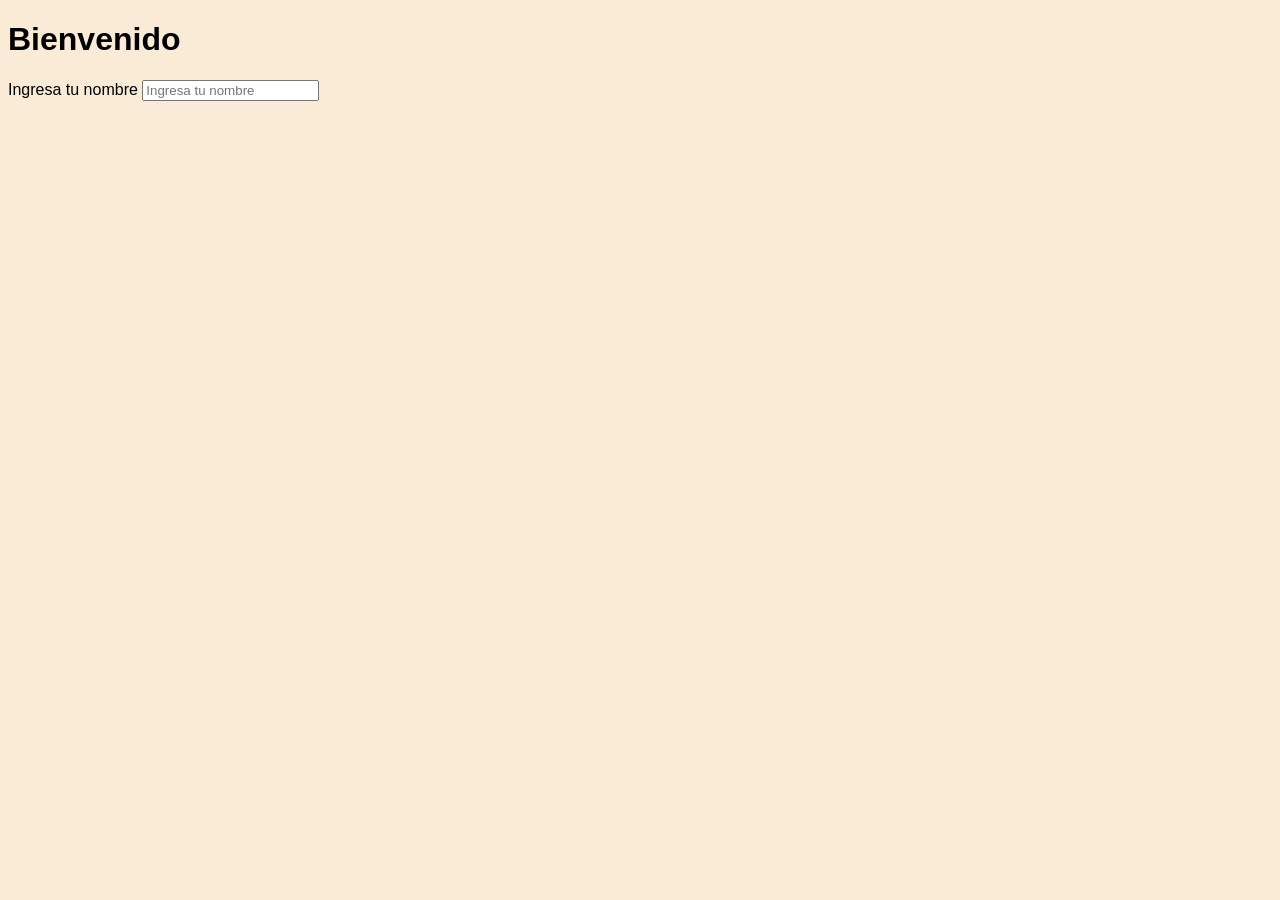
==== index.html @ 8167c3c3 "2" ====
<!DOCTYPE html>
<html lang="en">
<head>
    <meta charset="UTF-8">
    <meta name="viewport" content="width=+, initial-scale=1.0">
    <title>Proyecto</title>
    <link rel="stylesheet" href="css/style.css">
</head>
<body>  
    <h1>Bienvenido</h1>
    <label for="nombre">Ingresa tu nombre</label>
    <input type="text" placeholder="Ingresa tu nombre">

</body>
</html>
---- css/style.css ----
* {
    font-family: arial;
}

body {
    background-color: antiquewhite;
}
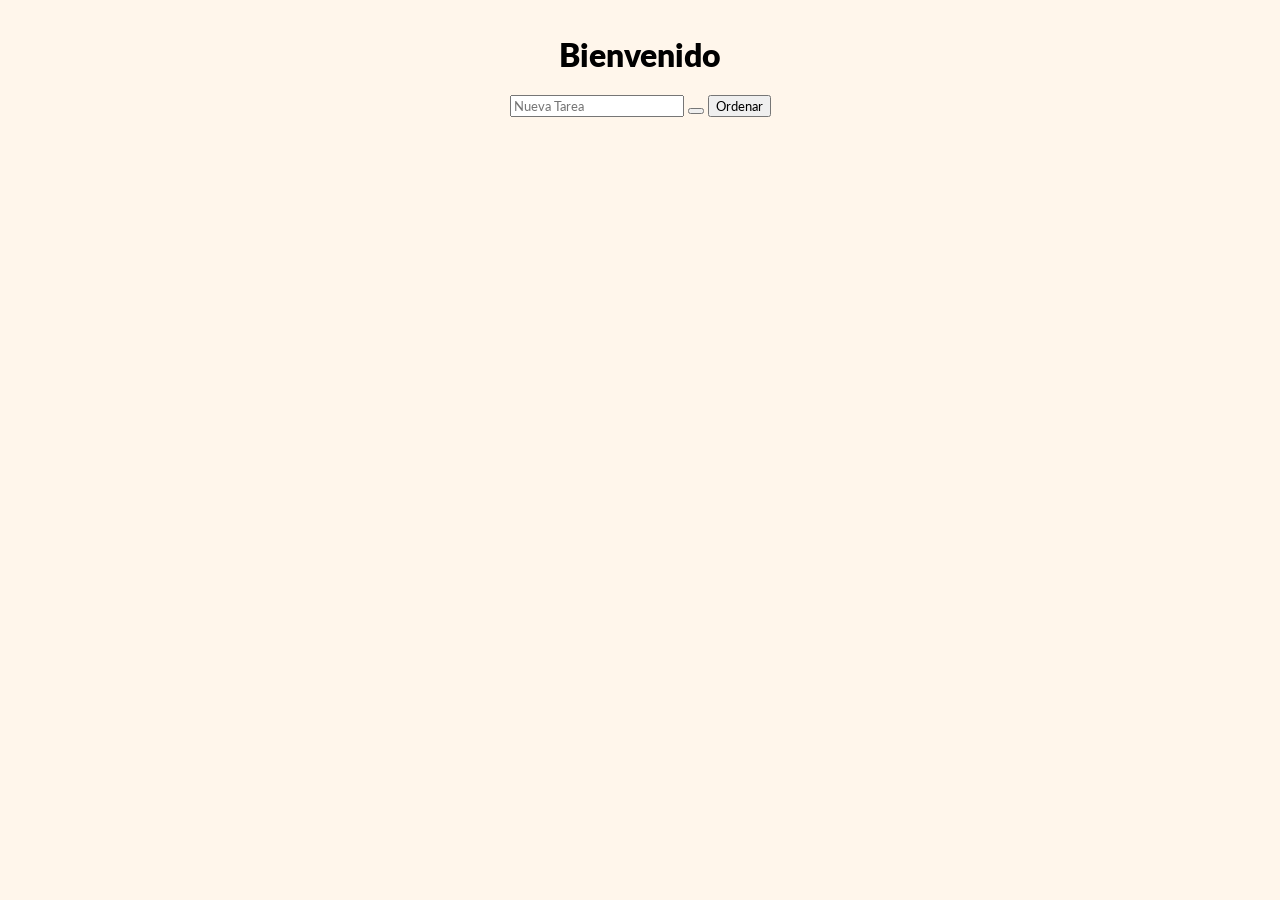
==== commit bca2d47c: "añadido contenido principal, nueva fuente implementada y body centrado" ====
--- a/index.html
+++ b/index.html
@@ -2,14 +2,36 @@
 <html lang="en">
 <head>
     <meta charset="UTF-8">
-    <meta name="viewport" content="width=+, initial-scale=1.0">
+    <meta name="viewport" content="width=device-width, initial-scale=1.0">
     <title>Proyecto</title>
+        <link rel="preconnect" href="https://fonts.googleapis.com">
+    <link rel="preconnect" href="https://fonts.gstatic.com" crossorigin>
+    <link href="https://fonts.googleapis.com/css2?family=Lato:ital,wght@0,100;0,300;0,400;0,700;0,900;1,100;1,300;1,400;1,700;1,900&display=swap" rel="stylesheet">
     <link rel="stylesheet" href="css/style.css">
+    <script src="js/script.js" defer></script>
 </head>
 <body>  
-    <h1>Bienvenido</h1>
-    <label for="nombre">Ingresa tu nombre</label>
-    <input type="text" placeholder="Ingresa tu nombre">
+    <h1 class="title-welcome">Bienvenido</h1>
 
+    <!--contenido principal-->    
+    <div class="list RoundBorder">
+        <div class="date">
+            <div class="dateRight">
+                <div id="dateNumber"></div>
+                <div>
+                    <div id="dateMonth"></div>
+                    <div id="dateYear"></div>
+                </div>
+            </div>
+            <div id="dateText"></div>
+        </div>
+    </div>
+
+    <form onsubmit="addNewTask(event)">
+        <input type="text" name="taskText" autocomplete="off" placeholder="Nueva Tarea" class="roundBorder">
+        <button type="submit" class="addTaskButton"></button>
+        <button type="button" class="orderButton roundBorder" onclick="renderOrderedTask()">Ordenar</button>
+    </form>
+    <div id="tasksContainer"></div>
 </body>
 </html>
--- a/css/style.css
+++ b/css/style.css
@@ -1,7 +1,13 @@
 * {
-    font-family: arial;
+    font-family: "Lato", Arial, sans-serif;
 }
 
 body {
-    background-color: antiquewhite;
+    background-color: rgb(255, 246, 235);
+    text-align: center;
+}
+
+.title-welcome {
+    font-weight: 800;
+    margin-top: 35px;
 }
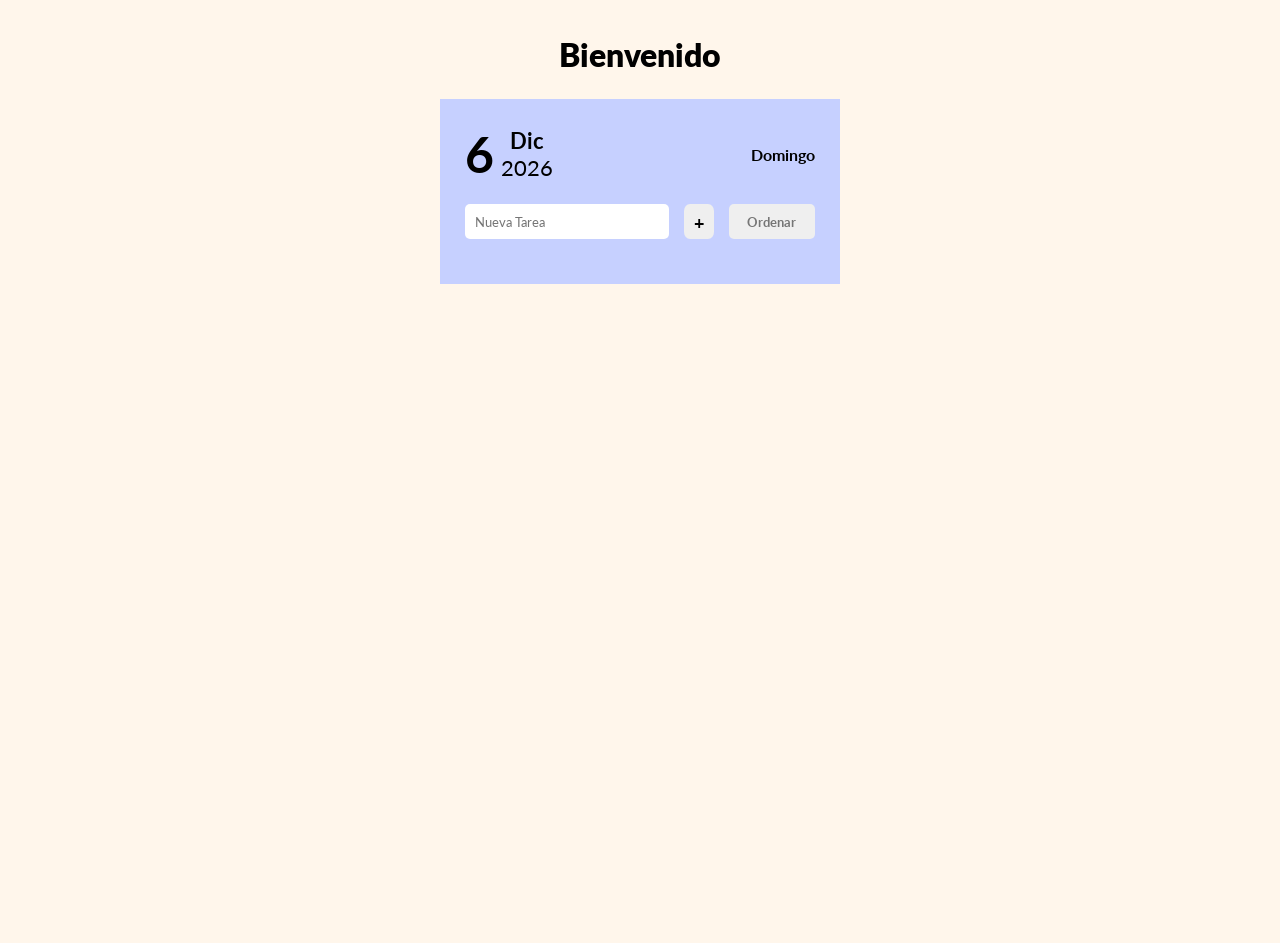
==== commit 58cce337: "contenido principal html organizado + formulario completo con transiciones" ====
--- a/index.html
+++ b/index.html
@@ -3,8 +3,8 @@
 <head>
     <meta charset="UTF-8">
     <meta name="viewport" content="width=device-width, initial-scale=1.0">
-    <title>Proyecto</title>
-        <link rel="preconnect" href="https://fonts.googleapis.com">
+    <title>Lista De Tareas</title>
+    <link rel="preconnect" href="https://fonts.googleapis.com">
     <link rel="preconnect" href="https://fonts.gstatic.com" crossorigin>
     <link href="https://fonts.googleapis.com/css2?family=Lato:ital,wght@0,100;0,300;0,400;0,700;0,900;1,100;1,300;1,400;1,700;1,900&display=swap" rel="stylesheet">
     <link rel="stylesheet" href="css/style.css">
@@ -25,13 +25,14 @@
             </div>
             <div id="dateText"></div>
         </div>
+
+        <form onsubmit="addNewTask(event)">
+            <input type="text" name="taskText" autocomplete="off" placeholder="Nueva Tarea" class="roundBorder">
+            <button type="submit" class="addTaskButton">+</button>
+            <button type="button" class="orderButton roundBorder" onclick="renderOrderedTask()">Ordenar</button>
+        </form>
+        <div id="tasksContainer"></div>
     </div>
 
-    <form onsubmit="addNewTask(event)">
-        <input type="text" name="taskText" autocomplete="off" placeholder="Nueva Tarea" class="roundBorder">
-        <button type="submit" class="addTaskButton"></button>
-        <button type="button" class="orderButton roundBorder" onclick="renderOrderedTask()">Ordenar</button>
-    </form>
-    <div id="tasksContainer"></div>
 </body>
 </html>
--- a/css/style.css
+++ b/css/style.css
@@ -1,13 +1,124 @@
 * {
     font-family: "Lato", Arial, sans-serif;
+}
+
+*:first-letter {
+    text-transform: capitalize;
 }
 
 body {
     background-color: rgb(255, 246, 235);
     text-align: center;
+    height: 100vh;
 }
 
 .title-welcome {
     font-weight: 800;
     margin-top: 35px;
-}+}
+
+.roundBorder {
+    border-radius: 5px;
+}
+
+.list {
+    margin: 25px auto;
+    padding: 25px;
+    background-color: rgb(198, 208, 255);
+    width: 100%;
+    max-width: 350px;
+}
+
+.date {
+    display: flex;
+    align-items: center;
+    justify-content: space-between;
+}
+
+.dateRight {
+    display: flex;
+    align-items: center;
+}
+
+#dateMonth, #dateNumber, #dateText{
+    font-weight: bold;
+}
+
+#dateMonth, #dateYear {
+    margin-left: 7px;
+    font-size: 22px;
+}
+
+#dateNumber {
+    font-size: 50px;
+}
+
+/* formulario */
+
+form {
+    margin: 20px 0;
+    display: grid;
+    grid-auto-flow: column;
+    grid-template-columns: auto 30px auto;
+    grid-column-gap: 15px;
+} 
+
+input {
+    border: none; 
+    padding-left: 10px;
+    color:rgb(118, 118, 118);
+}
+
+input:focus {
+    outline: none;
+}
+
+.addTaskButton, .orderButton {
+    border: none;
+    font-weight: bold;
+    cursor: pointer;
+}
+
+.addTaskButton {
+    height: 35px;
+    border-radius: 20%;
+    font-size: 18px;
+    transition: all 0.3s ease;
+}
+
+.orderButton {
+    background-color: linear-gradient(to right, rgb(255, 220, 220), rgb(217, 255, 198));
+    color: rgb(118, 118, 118);
+    transition: all 0.3s ease;
+}
+
+.addTaskButton:hover, .orderButton:hover {
+    background-color: rgba(255, 255, 255, 0.918);
+    color: rgb(93, 93, 93);
+}
+
+.task{
+    background-color: black;
+    padding: 15px;
+    margin-top: 12px;
+    color: rgb(239, 238, 238);
+    cursor: pointer;
+}
+
+.task:hover {
+    transition: all 0.3s ease-in-out;
+    background-color: rgb(138, 53, 53);
+}
+
+.done {
+    background-color: rgb(198, 198, 198);
+    text-decoration: line-through;    
+    color: black;
+}
+
+.done:hover {
+    transition: all 0.3s ease-in-out;
+    background-color: rgb(135, 167, 120);
+    color: white;
+}
+
